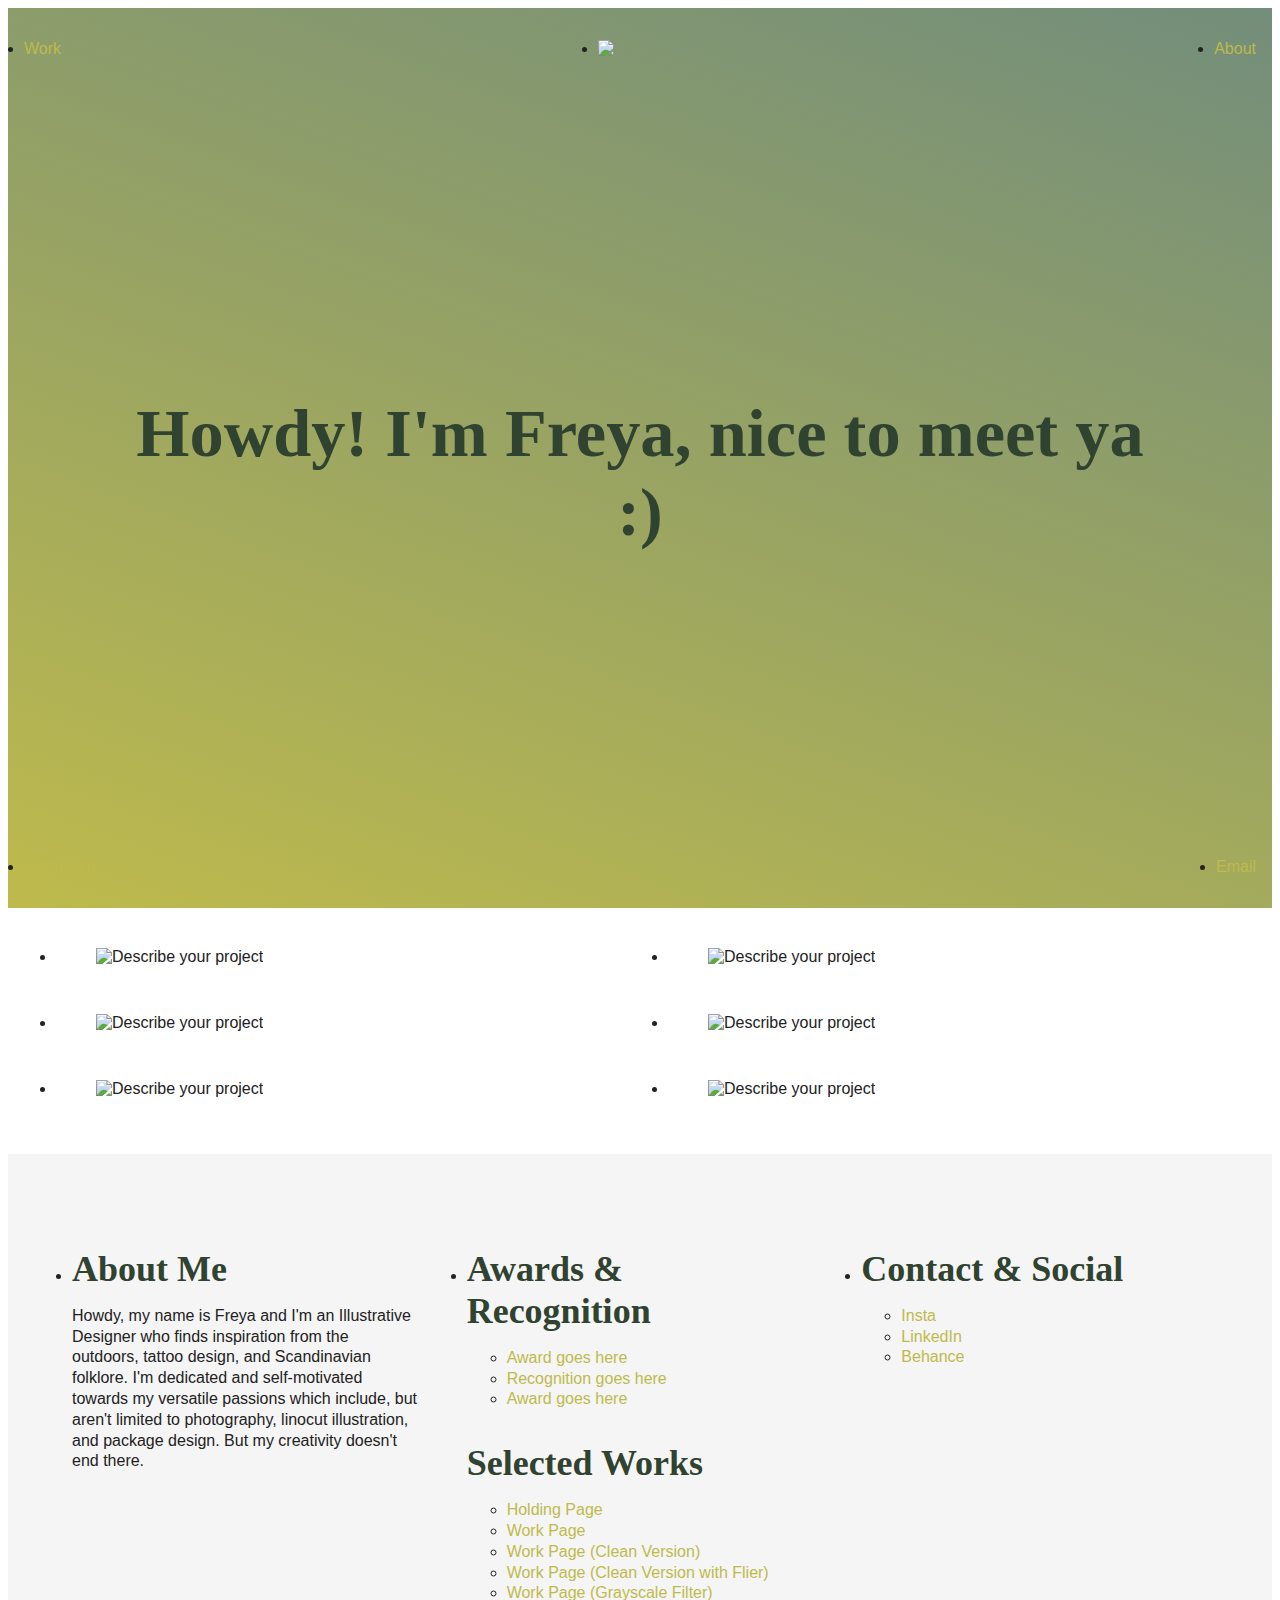
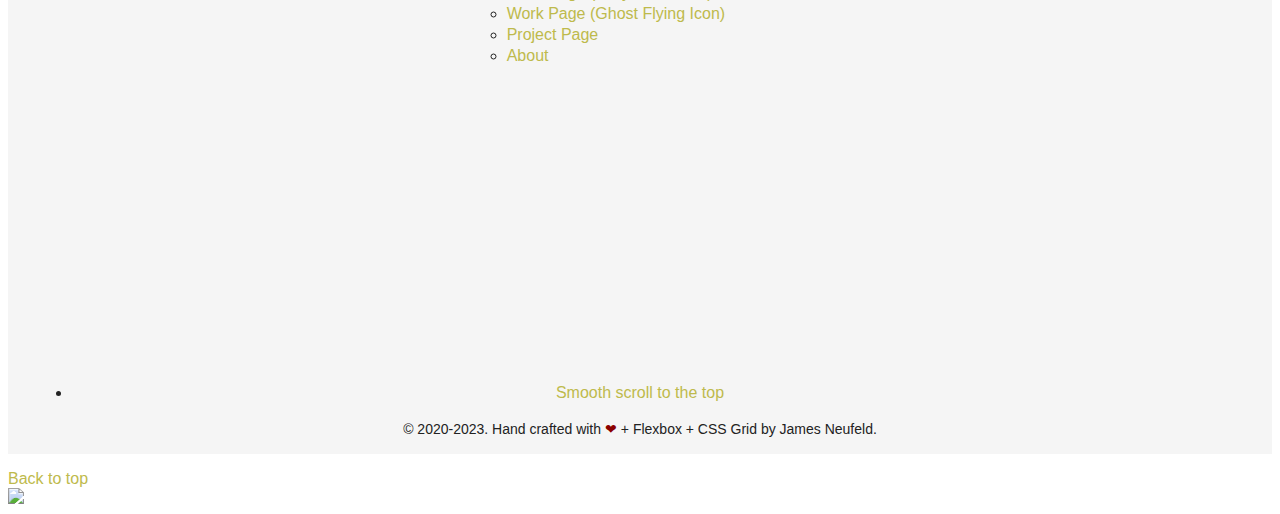
==== work.html @ 6f98d1fe "Change Colour and type" ====
<!DOCTYPE html>
<html lang="en">

<head>
  <title>Free Creative Portfolio Template: May 2023 Version | Work Page</title>
  <meta name="description"
    content="When writing a meta description, keep it between 140 and 160 characters so Google can display your entire message. Don’t forget to include your keyword!">
  <meta charset="utf-8">
  <meta name="viewport" content="width=device-width, initial-scale=1.0">
  <meta property="og:image" content="screenshot.jpg">
  <link rel="stylesheet" href="https://cdnjs.cloudflare.com/ajax/libs/meyer-reset/2.0/reset.min.css">
  <script src="https://kit.fontawesome.com/d300c2ea15.js" crossorigin="anonymous"></script>
  <link rel="stylesheet" href="./styles/style.css">
</head>

<body class="work-page">

  <section class="hero gradient-animation">
    <header class="hero-header">
      <ul class="branding-navigation">
        <li><a href="work.html" class="custom-navigation">Work</a></li>
        <li class="logo"><a href="index.html"><img src="assets/branding-images/logo.svg" /></a></li>
        <li><a href="about.html" class="custom-navigation">About</a></li>
      </ul>
    </header>
    <div class="hero-headline-wrapper">
      <h1 class="stroke-shadow">Howdy! I'm Freya, nice to meet ya :)
      </h1>
    </div>
    <footer class="hero-footer">
      <ul class="hero-footer-navigation">
        <li><a href="#" class="custom-navigation">Instagram</a></li>
        <li><a href="mailto:james@magnetude.com" class="custom-navigation">Email</a></li>
      </ul>
    </footer>
  </section>

  <main class="work-wrapper">
    <section class="portfolio">
      <ul class="grid">

        <li class="work-page-grid-item">
          <figure>
            <img src="assets/temp/first-name-last-name--project-title--category-3.jpg"
              alt="Describe your project">
          </figure>
          <a href="project-1.html">
            <div class="overlay">
              <h1 class="overlay-title">Text Overlay</h1>
              <h4 class="overlay-description">Branding &amp Illustration</h4>
            </div>
          </a>
        </li>
        <li class="work-page-grid-item">
          <figure>
            <img src="assets/temp/first-name-last-name--project-title--category-1.jpg" alt="Describe your project">
          </figure>
          <a href="project-2.html">
            <div class="overlay">
              <h1 class="overlay-title">Text Overlay</h1>
              <h4 class="overlay-description">Interactive</h4>
            </div>
          </a>
        </li>
        <li class="work-page-grid-item">
          <figure>
            <img src="assets/temp/first-name-last-name--project-title--category-2.jpg" alt="Describe your project">
          </figure>
          <a href="project-1.html">
            <div class="overlay">
              <h1 class="overlay-title">Text Overlay</h1>
              <h4 class="overlay-description">Packaging</h4>
            </div>
          </a>
        </li>
        <li class="work-page-grid-item">
          <figure>
            <img src="https://s3-us-west-2.amazonaws.com/s.cdpn.io/316293/phone.jpg" alt="Describe your project">
          </figure>
          <a href="project-1.html">
            <div class="overlay">
              <h1 class="overlay-title">Text Overlay</h1>
              <h4 class="overlay-description">Fine Art</h4>
            </div>
          </a>
        </li>
        <li class="work-page-grid-item">
          <figure>
            <img src="https://s3-us-west-2.amazonaws.com/s.cdpn.io/316293/pawel-czerwinski.jpg"
              alt="Describe your project">
          </figure>
          <a href="project-1.html">
            <div class="overlay">
              <h1 class="overlay-title">Text Overlay</h1>
              <h4 class="overlay-description">Illustration</h4>
            </div>
          </a>
        </li>
        <li class="work-page-grid-item">
          <figure>
            <img src="https://s3-us-west-2.amazonaws.com/s.cdpn.io/316293/phone.jpg" alt="Describe your project">
          </figure>
          <a href="project-1.html">
            <div class="overlay">
              <h1 class="overlay-title">Text Overlay</h1>
              <h4 class="overlay-description">Add Your Category</h4>
            </div>
          </a>
        </li>
      </ul>
    </section>
  </main>

  <ul class="global-footer">
    <li class="footer-item-1">
      <h2>About Me</h2>
      <p>Howdy, my name is Freya and I'm an Illustrative Designer who finds inspiration from the outdoors, tattoo design, and Scandinavian folklore. I'm dedicated and self-motivated towards my versatile passions which include, but aren't limited to photography, linocut illustration, and package design. But my creativity doesn't end there.</p>
    </li>
    <li class="footer-item-2">
      <h2>Awards &amp; Recognition</h2>
      <ul class="awards-list">
        <li class="award-item"><a href="#">Award goes here</a></li>
        <li class="award-item"><a href="#">Recognition goes here</a></li>
        <li class="award-item"><a href="#">Award goes here</a></li>
      </ul>
      <h2>Selected Works</h2>
      <ul class="footer-nav-list">
        <li class="footer-nav-item"><a href="index.html">Holding Page</a></li>
        <li class="footer-nav-item"><a href="work.html">Work Page</a></li>
        <li class="footer-nav-item"><a href="work-clean.html">Work Page (Clean Version)</a></li>
        <li class="footer-nav-item"><a href="work-clean-flier.html">Work Page (Clean Version with Flier)</a></li>
        <li class="footer-nav-item"><a href="work-grayscale.html">Work Page (Grayscale Filter)</a></li>
        <li class="footer-nav-item"><a href="work-ghost.html">Work Page (Ghost Flying Icon)</a></li>
        <li class="footer-nav-item"><a href="project-1.html">Project Page</a></li>
        <li class="footer-nav-item"><a href="about.html">About</a></li>
      </ul>
    </li>
    <li class="footer-item-3">
      <h2>Contact &amp; Social</h2>
      <ul class="socials-list">
        <li class="social-item"><a href="#">Insta</a></li>
        <li class="social-item"><a href="#">LinkedIn</a></li>
        <li class="social-item"><a href="#">Behance</a></li>
      </ul>
    </li>
    <li class="footer-item-4">
      <p><a href="#top">Smooth scroll to the top</a></p>
      <p class="fineprint">&copy; 2020-2023. Hand crafted with <span class="heart">❤</span> + Flexbox + CSS Grid by
        James Neufeld.</p>
    </li>
  </ul>

  <div id="myID" class="bottomMenu hide"><a href="#">Back to top</a></div>

  <div class="flier"><img src="assets/branding-images/smiley-face.svg"></div>

  <script type="text/javascript">
    myID = document.getElementById("myID");

    var myScrollFunc = function () {
      var y = window.scrollY;
      if (y >= 800) {
        myID.className = "bottomMenu show"
      } else {
        myID.className = "bottomMenu hide"
      }
    };

    window.addEventListener("scroll", myScrollFunc);
  </script>
</body>

</html>
---- styles/style.css ----
/* 

Add the Google Fonts you want, remove the ones you don't. 

███████  ██████  ███    ██ ████████ ███████ 
██      ██    ██ ████   ██    ██    ██      
█████   ██    ██ ██ ██  ██    ██    ███████ 
██      ██    ██ ██  ██ ██    ██         ██ 
██       ██████  ██   ████    ██    ███████ 

*/

@import url('https://fonts.googleapis.com/css2?family=Averia+Libre:wght@300;700&display=swap')
@import url('https://fonts.googleapis.com/css2?family=Karla&display=swap');

/*

Imported stylesheets. Remove the ones you do not want to use.

██ ███    ███ ██████   ██████  ██████  ████████      ██████ ███████ ███████ 
██ ████  ████ ██   ██ ██    ██ ██   ██    ██        ██      ██      ██      
██ ██ ████ ██ ██████  ██    ██ ██████     ██        ██      ███████ ███████ 
██ ██  ██  ██ ██      ██    ██ ██   ██    ██        ██           ██      ██ 
██ ██      ██ ██       ██████  ██   ██    ██         ██████ ███████ ███████ 

*/

@import url('make-something-fly.css');
@import url('animated-gradient.css');
@import url('text-stroke.css');
@import url('stroke-shadow.css');
@import url('scroll-to-top.css');
/*

X-Small devices (portrait phones, less than 576px) 
No media query for `xs` since this is the default in Bootstrap 

███    ███  ██████  ██████  ██ ██      ███████     ███████ ██ ██████  ███████ ████████ 
████  ████ ██    ██ ██   ██ ██ ██      ██          ██      ██ ██   ██ ██         ██    
██ ████ ██ ██    ██ ██████  ██ ██      █████       █████   ██ ██████  ███████    ██    
██  ██  ██ ██    ██ ██   ██ ██ ██      ██          ██      ██ ██   ██      ██    ██    
██      ██  ██████  ██████  ██ ███████ ███████     ██      ██ ██   ██ ███████    ██    
                                                                                       
*/

/* Add Border Box and Smooth Scroll */

html {
  box-sizing: border-box;
  scroll-behavior: smooth;
  cursor: url("../assets/temp/up-cursor.png"), auto !important;
}

*,
*:before,
*:after {
  box-sizing: inherit;
}

/* Use variable for to easily change your theme's colour scheme and typography.

██    ██  █████  ██████  ██  █████  ██████  ██      ███████ ███████ 
██    ██ ██   ██ ██   ██ ██ ██   ██ ██   ██ ██      ██      ██      
██    ██ ███████ ██████  ██ ███████ ██████  ██      █████   ███████ 
 ██  ██  ██   ██ ██   ██ ██ ██   ██ ██   ██ ██      ██           ██ 
  ████   ██   ██ ██   ██ ██ ██   ██ ██████  ███████ ███████ ███████ 
                                                                    
*/

/* Design variables refer to CSS variables that store specific design elements, such as colors and typography, which can be utilized throughout a website. Instead of individually modifying each CSS element, designers can quickly make changes by using design variables. Adjust the variables below, create new variables as desired, and delete the variables that you do not want to use. */

:root {
  --body-typeface: 'Karla', sans-serif;
  --heading-typeface: 'Averia Libre', cursive;
  --project-title-typeface: ''Averia Libre', cursive;
  --background-color: #fdfdfd;
  --background-color-about: #f5f5f5;
  --background-color-footer: #f5f5f5;    
  --alt-background-color: #000000;
  --background-color-holding-page: rgba(82, 0, 255,0.6);
  --h1-color: #304230;
  --h2-color: #304230;
  --h3-color: #304230;
  --h4-color: #304230;
  --h5-color: #304230;
  --h6-color: #304230;
  --primary-text-color: #222;
  --holding-page-title-color: #beba4c;
  --accent-color: #304230;
  --overlay-color: #beba4c;
  --overlay-title-color: #beba4c;
  --overlay-description-color: #ffffff;
  --hyperlink-color: #beba4c;
  --hyperlink-alternate-color: orangered;
  --hover-color: #111;
  --visited-color: #beba4c;
  --project-title-color: #beba4c;
  --project-sidebar-background-color: orangered;
  --project-sidebar-text-color: white;
  --heart-color: darkred;
  --holding-page-footer-color: #beba4c;
  --text-selection-background-color: #5200ff;
  --linear-gradient-color-1: #ff057c;
  --linear-gradient-color-2: #8d0b93;
  --linear-gradient-color-3: #321575;
  --stroke-shadow-color: rgba(0, 0, 0, 0.4);
}


body {
  font-family: var(--body-typeface);
  color: var(--primary-text-color);
  background: var(--background-color);
  display: flex;
  flex-direction: column;
  min-height: 100vh;
}

/* The ::selection CSS pseudo-element applies styles to the part of a document that has been highlighted by the user (such as clicking and dragging the mouse across text). */

::selection {
  background: var(--accent-color);
}

/* Make all images responsive */
img,
svg {
  max-width: 100%;
  height: auto;
  vertical-align: top;
  /* Removes the gap/space in inline elements for text descenders. */
  object-fit: contain;
  /* This is optional. Also try cover or leave out entirely. */
}



/* Global & Mobile Typography 

████████ ██    ██ ██████   ██████   ██████  ██████   █████  ██████  ██   ██ ██    ██ 
   ██     ██  ██  ██   ██ ██    ██ ██       ██   ██ ██   ██ ██   ██ ██   ██  ██  ██  
   ██      ████   ██████  ██    ██ ██   ███ ██████  ███████ ██████  ███████   ████   
   ██       ██    ██      ██    ██ ██    ██ ██   ██ ██   ██ ██      ██   ██    ██    
   ██       ██    ██       ██████   ██████  ██   ██ ██   ██ ██      ██   ██    ██    
                                                                                     
*/

h1 {
  font-size: 2rem;
  font-family: var(--heading-typeface);
  margin-bottom: 1rem;
  color: var(--h1-color);
}

h2 {
  font-size: 2.25rem;
  font-family: var(--heading-typeface);
  margin-bottom: 1rem;
  color: var(--h2-color);
}

h3 {
  font-size: 1.325rem;
  margin-bottom: 1rem;
  line-height: 1.3;
  color: var(--h3-color);
}

h4 {
  font-size: 1.2rem;
  margin-bottom: 1rem;
  color: var(--h4-color);
}

h5 {
  font-size: 1.1rem;
  margin-bottom: 1rem;
  color: var(--h5-color);
}

h6 {
  font-size: 1rem;
  margin-bottom: 1rem;
  color: var(--h6-color);
}

p {
  font-size: 1rem;
  line-height: 1.3;
  margin-bottom: 1rem;
}

em {
  font-style: italic;
}

.fineprint {
  font-size: .875rem;
}

.hero-headline {
  color: var(--overlay-color);
}

.project-title {
  font-size: 3.725rem;
  font-family: var(--project-title-typeface);
  color: var(--project-title-color);
  margin-bottom: 1rem;
}

.overlay-title {
  font-size: 2.875rem;
  color: var(--overlay-title-color);
}

.overlay-description {
  color: var(--overlay-description-color);
}


/* Hyperlink Styles */

a:link {
  color: var(--hyperlink-color);
  text-decoration: none;
}

a:visited {
  color: var(--visited-color);
}

a:hover {
  color: var(--hover-color);
}

a:focus {
  outline: 1px solid var(--accent-color);
}

a:active {
  color: var(--hover-color);
  /* Tap on mobile */
}

.navigation-arrow {
  color: var(--alt-background-color);
}

.navigation-arrow:link {
  -webkit-text-stroke-width: 2px;
  -webkit-text-stroke-color: var(--accent-color);
  color: transparent;
}

.navigation-arrow:active,
.navigation-arrow:hover {
  color: var(--accent-color);
  -webkit-text-stroke-width: 2px;
  -webkit-text-stroke-color: var(--accent-color);
}

.colored-link {
  color: var(--hyperlink-alternate-color);
}

.custom-navigation:hover {
  background: url(assets/temp/heading-background.svg);
  background-size: 15%;
  background-repeat: no-repeat;
  background-position: center center;
}



.heart {
  color: var(--heart-color);
}

.footer-nav-item {
  line-height: 1.3;
}

.award-item {
  line-height: 1.3;
}

.social-item {
  line-height: 1.3;
}

.list-item {
  line-height: 1.3;
  list-style-type: disc;
  margin-left: 1.2rem;
}

.project-description {
  font-size: 1.225rem;
  line-height: 1.2;
  margin-bottom: 1rem;
}



/* Hero 

██   ██ ███████ ██████   ██████  
██   ██ ██      ██   ██ ██    ██ 
███████ █████   ██████  ██    ██ 
██   ██ ██      ██   ██ ██    ██ 
██   ██ ███████ ██   ██  ██████  
                                 
*/

.hero {
  min-height: 80vh;
  display: flex;
  flex-direction: column;
}

.branding-navigation {
  display: flex;
  flex-direction: row;
  justify-content: space-between;
  padding: 1rem;
  align-items: flex-start;
}

.logo {
  width: 3rem;
}

.hero-headline-wrapper {
  display: flex;
  flex-direction: column;
  flex: 1;
  align-items: center;
  justify-content: center;
  padding: 2rem 4rem;
  text-align: center;
}

.hero-icon {
  font-size: 4rem;
}

.hero-footer {
  display: flex;
  justify-content: center;
  flex-direction: column;
  text-align: center;
}

.hero-footer-navigation {
  display: flex;
  flex-direction: row;
  justify-content: space-between;
  padding: 1rem;
}




/* Work Page Layout

██     ██  ██████  ██████  ██   ██     ██████   █████   ██████  ███████ 
██     ██ ██    ██ ██   ██ ██  ██      ██   ██ ██   ██ ██       ██      
██  █  ██ ██    ██ ██████  █████       ██████  ███████ ██   ███ █████   
██ ███ ██ ██    ██ ██   ██ ██  ██      ██      ██   ██ ██    ██ ██      
 ███ ███   ██████  ██   ██ ██   ██     ██      ██   ██  ██████  ███████ 

*/

.work-wrapper {
  flex: 1;
}

/* Padding around work grid and project page */
.portfolio,
.project-wrapper {
  padding: .25rem;
}

/* Defining the work page grid */
.grid {
  display: grid;
  grid-template-columns: repeat(auto-fit, minmax(300px, 1fr));
  grid-gap: 1rem;
  /* Magical, media-query-less responsiveness is achieved using the repeat() function and the auto placement keywords. To achieve wrapping, we can use the auto-fit. If you're using auto-fit, the content will stretch to fill the entire row width.  Specify a minimum width for the columns, using the minmax() function. The 1fr is what tells the browser to distribute the space between the columns so that each column equally gets one fraction of that space.  */
}

.work-page-grid-item {
  width: 100%;
  height: auto;
  position: relative;
  /* Required to contain overlay size */
}

/* Overlay */
.overlay {
  position: absolute;
  top: 0;
  right: 0;
  bottom: 0;
  left: 0;
  width: 100%;
  height: 100%;
  opacity: 0;
  transition: 0.75s ease;
  display: flex;
  justify-content: center;
  align-items: center;
  flex-direction: column;
  padding: 1em;
  background-color: var(--overlay-color);
  transition: opacity .3s, visibility .3s;
}

.work-page-grid-item:hover .overlay {
  visibility: visible;
  opacity: .8;
}




/* 

 █████  ██████   ██████  ██    ██ ████████ 
██   ██ ██   ██ ██    ██ ██    ██    ██    
███████ ██████  ██    ██ ██    ██    ██    
██   ██ ██   ██ ██    ██ ██    ██    ██    
██   ██ ██████   ██████   ██████     ██    
                                           
*/

.about {
  display: grid;
  grid-template-columns: 1fr;
  grid-gap: 3rem;
  background: var(--background-color-about);
  padding: 1rem;
  flex: 1;
}

.about-item-1 {
  grid-column: 1 / 2;
  grid-row: 1 / 2;
}

.about-item-2 {
  grid-column: 1 / 2;
  grid-row: 2 / 3;
}

.about-item-3 {
  grid-column: 1 / 2;
  grid-row: 3 / 4;
}

.about-item-4 {
  grid-column: 1 / 2;
  grid-row: 4 / 5;
}

/* Global Footer

███████  ██████   ██████  ████████ ███████ ██████  
██      ██    ██ ██    ██    ██    ██      ██   ██ 
█████   ██    ██ ██    ██    ██    █████   ██████  
██      ██    ██ ██    ██    ██    ██      ██   ██ 
██       ██████   ██████     ██    ███████ ██   ██ 
                                                   
*/


.global-footer {
  display: grid;
  grid-template-columns: 1fr;
  grid-gap: 3rem;
  min-height: 100vh;
  background: var(--background-color-footer);
  padding: 1rem;
}

.footer-item-1 {
  grid-column: 1 / 2;
  grid-row: 1 / 2;
}

.footer-item-2 {
  grid-column: 1 / 2;
  grid-row: 2 / 3;
}

.footer-item-3 {
  grid-column: 1 / 2;
  grid-row: 3 / 4;
}

.footer-item-4 {
  grid-column: 1 / 2;
  grid-row: 4 / 5;
}

.awards-list {
  margin-bottom: 2rem;
}


/* Project Page 

██████  ██████   ██████       ██ ███████  ██████ ████████     ██████   █████   ██████  ███████ 
██   ██ ██   ██ ██    ██      ██ ██      ██         ██        ██   ██ ██   ██ ██       ██      
██████  ██████  ██    ██      ██ █████   ██         ██        ██████  ███████ ██   ███ █████   
██      ██   ██ ██    ██ ██   ██ ██      ██         ██        ██      ██   ██ ██    ██ ██      
██      ██   ██  ██████   █████  ███████  ██████    ██        ██      ██   ██  ██████  ███████ 
                                                                                               
*/

.project-wrapper {
  display: flex;
  flex-direction: column;
  justify-content: space-between;
}

/* Sidebar */
.project-aside {
  width: 100%;
  padding: 1rem;
  display: flex;
  flex-direction: column;
  color: var(--project-sidebar-text-color);
  background: var(--project-sidebar-background-color);
}

.project-navigation {
  display: flex;
  flex-direction: row;
  flex: 1;
  align-items: flex-end;
  justify-content: space-between;
}

.arrow {
  padding: 0;
}

.project-image-container {
  display: flex;
  align-items: center;
  justify-content: center;
  flex-direction: column;
}

.project-image {
  width: 100%;
  min-height: 50vh;
  /* min-height should be deleted if you want to remove space between project images on project pages */
  display: flex;
  align-items: center;
  justify-content: center;
}

.large-emoji-placeholder {
  font-size: 12rem; /* This is for making the placeholder emojis large and should be deleted */
}

.text-section {
  width: 100%;
}

.project-text {
  width: 100%;
  font-size: 3.25rem;
  padding: 3rem;
}

/* Main Project Image Area */

.project-details {
  width: 100%;
  padding: 1rem;
  /* Delete the following if you do not want a gradient background on the project page */
  background-image: linear-gradient(-225deg,
      var(--linear-gradient-color-1) 0%,
      var(--linear-gradient-color-2) 50%,
      var(--linear-gradient-color-3) 100%);
}





/* 

██   ██  ██████  ██      ██████  ██ ███    ██  ██████  
██   ██ ██    ██ ██      ██   ██ ██ ████   ██ ██       
███████ ██    ██ ██      ██   ██ ██ ██ ██  ██ ██   ███ 
██   ██ ██    ██ ██      ██   ██ ██ ██  ██ ██ ██    ██ 
██   ██  ██████  ███████ ██████  ██ ██   ████  ██████  
                                                       
*/

.holding-page-wrapper {
  display: grid;
  grid-template-columns: 1fr;
  grid-template-rows: 1fr auto;
  place-items: center;
  text-align: center;
  width: 100%;
  min-height: 100vh;
  /* Delete the following if you do not want a grainy gradient background on the holding page */
  background:
    linear-gradient(0deg, rgba(0, 0, 0, 1), var(--background-color-holding-page)),
    url(/assets/temp/noise.svg);
  /* For more on grainy gradients see https://grainy-gradients.vercel.app/ */
}

.holding-page-animation {
  margin-bottom: 1rem;
}

.holding-page-title {
  font-size: 1.5rem;
  color: var(--holding-page-title-color);
}

.holding-page-footer {
  display: grid;
  place-items: center;
  min-height: 10vh;
  width: 100%;
}

.holding-page-copyright {
  font-size: .8rem;
  color: var(--holding-page-footer-color);
  margin-bottom: 0;
}

/*
███████╗████████╗██╗   ██╗██╗     ███████╗     ██████╗ ██╗   ██╗██╗██████╗ ███████╗
██╔════╝╚══██╔══╝╚██╗ ██╔╝██║     ██╔════╝    ██╔════╝ ██║   ██║██║██╔══██╗██╔════╝
███████╗   ██║    ╚████╔╝ ██║     █████╗      ██║  ███╗██║   ██║██║██║  ██║█████╗  
╚════██║   ██║     ╚██╔╝  ██║     ██╔══╝      ██║   ██║██║   ██║██║██║  ██║██╔══╝  
███████║   ██║      ██║   ███████╗███████╗    ╚██████╔╝╚██████╔╝██║██████╔╝███████╗
╚══════╝   ╚═╝      ╚═╝   ╚══════╝╚══════╝     ╚═════╝  ╚═════╝ ╚═╝╚═════╝ ╚══════╝
 */

.style-guide-page-wrapper {
  padding: 3rem;
}


/*
███████ ██████  ██████   ██████  ██████  
██      ██   ██ ██   ██ ██    ██ ██   ██ 
█████   ██████  ██████  ██    ██ ██████  
██      ██   ██ ██   ██ ██    ██ ██   ██ 
███████ ██   ██ ██   ██  ██████  ██   ██ 
*/

.error-page {
  display: grid;
  place-items: center;
}

.error-page-wrapper {}

.error-page-inner-container {
  text-align: center;
}

.error-page-title {
  color: var(--accent-color);
}

/*

██████  ██       █████  ██    ██ 
██   ██ ██      ██   ██  ██  ██  
██████  ██      ███████   ████   
██      ██      ██   ██    ██    
██      ███████ ██   ██    ██    
*/

.play-page {
  display: grid;
  place-items: center;
}

.play-page-wrapper {}

.play-page-inner-container {
  text-align: center;
}

.play-page-title {
  color: var(--accent-color);
}


/*
███████ ██   ██ ██████  ███████ ██████  ██ ███    ███ ███████ ███    ██ ████████ ███████ 
██       ██ ██  ██   ██ ██      ██   ██ ██ ████  ████ ██      ████   ██    ██    ██      
█████     ███   ██████  █████   ██████  ██ ██ ████ ██ █████   ██ ██  ██    ██    ███████ 
██       ██ ██  ██      ██      ██   ██ ██ ██  ██  ██ ██      ██  ██ ██    ██         ██ 
███████ ██   ██ ██      ███████ ██   ██ ██ ██      ██ ███████ ██   ████    ██    ███████ 
*/


.experiments-page {
  display: grid;
  place-items: center;
}

.experiments-page-inner-container {
  text-align: center;
  min-height: 100vh;
  padding: 2rem;
  display: flex;
  flex-direction: column;
  width: 100%;
}

.experiments-page-title {
  color: var(--accent-color);
  font-size: 2rem;
}

.experiment-1-wrapper {
  display: flex;
  flex-direction: row;
  margin-bottom: 1rem;
  flex: 1;
}

.experiment-2-wrapper {
  display: flex;
  flex-direction: row;
  margin-bottom: 1rem;
  flex: 1;
  align-items: center;
  justify-content: center;
}

.sub-navigation {
  display: flex;
  flex-direction: row;
  justify-content: space-evenly;
  padding: 1rem;
  text-align: center;
}

.sub-navigation-item {}

a.sub-navigation-link {
  border: 1px solid var(--accent-color);
  color: var(--accent-color);
  padding: 1rem;
}

a.sub-navigation-link:hover {
  color: var(--accent-color);
  padding: 1rem;
}

/* Let's size the boxes */

.experiment-box {
  width: 50%;
  padding: 2rem;
  display: grid;
  place-items: center;
}

.image {
  width: 40%;
}

/* Let's hide box 2 */

.experiment-image-2 {
  display: none;
}

.experiment-image-single {
  width: 20rem;
  padding: 2rem;
  display: grid;
  place-items: center;
}

#heyday-logo-blue {
  animation: rotation 9s infinite linear;
}

@-webkit-keyframes rotation {
  from {
    transform: rotate(0deg);
  }

  to {
    transform: rotate(359deg);
  }
}


/*

███    ███ ███████ ██████  ██  █████       ██████  ██    ██ ███████ ██████  ██ ███████ ███████ 
████  ████ ██      ██   ██ ██ ██   ██     ██    ██ ██    ██ ██      ██   ██ ██ ██      ██      
██ ████ ██ █████   ██   ██ ██ ███████     ██    ██ ██    ██ █████   ██████  ██ █████   ███████ 
██  ██  ██ ██      ██   ██ ██ ██   ██     ██ ▄▄ ██ ██    ██ ██      ██   ██ ██ ██           ██ 
██      ██ ███████ ██████  ██ ██   ██      ██████   ██████  ███████ ██   ██ ██ ███████ ███████ 

*/


/* Medium devices (tablets, 768px and up) */

@media (min-width: 768px) {}

/* Large devices (desktops, 992px and up) */

@media (min-width: 992px) {

  .holding-page-title {
    font-size: 2rem;
  }

  h1 {
    font-size: 4.275rem;
  }

  h2 {
    font-size: 2.25rem;
  }

  h3 {
    font-size: 1.625rem;
  }

  .logo {
    width: 5rem;
  }

  .hero {
    min-height: 100vh;
  }

  .hero-headline-wrapper {
    padding: 4rem 8rem;
  }

  .grid {
    grid-template-columns: repeat(auto-fit, minmax(400px, 1fr));
    grid-gap: 1rem;
  }

  /* Grayscale filter with full-colour on hover and tap */
  .work-page-grid-item a.grayscale img {
    filter: grayscale(100);
  }

  .work-page-grid-item>a.grayscale:active img,
  .work-page-grid-item>a.grayscale:hover img {
    filter: grayscale(0);
  }

  .about {
    padding: 4rem;
    grid-template-columns: 1fr 1fr 1fr;
  }

  .global-footer {
    padding: 4rem 4rem 0 4rem;
    grid-template-columns: 1fr 1fr 1fr;
  }

  .about-item-1 {
    grid-column: 1 / 2;
    grid-row: 1 / 2;
  }

  .footer-item-1 {
    grid-column: 1 / 2;
    grid-row: 1 / 2;
  }

  .about-item-2 {
    grid-row: 1 / 2;
    grid-column: 2 / 3;
  }

  .footer-item-2 {
    grid-row: 1 / 2;
    grid-column: 2 / 3;
  }

  .about-item-3 {
    grid-row: 1 / 2;
    grid-column: 3 / 4;
  }

  .footer-item-3 {
    grid-row: 1 / 2;
    grid-column: 3 / 4;
  }

  .about-item-4 {
    grid-row: 2 / 3;
    grid-column: 1 / 4;
    text-align: center;
    align-self: end;
  }

  .footer-item-4 {
    grid-row: 2 / 3;
    grid-column: 1 / 4;
    text-align: center;
    align-self: end;
  }

  /* Padding around work grid and project page */
  .portfolio,
  .project-wrapper {
    padding: 0.5rem;
  }

  /* Project Page Flex Direction on Large Devices */
  .project-wrapper {
    flex-direction: row;

  }

  /* Sidebar on Large Devices */
  .project-aside {
    width: 35%;
    height: 65vh;
    position: -webkit-sticky;
    position: sticky;
    top: 5vh;
    padding-right: 2rem;
  }

  /* Main Project Image Area on Large Devices */
  .project-details {
    width: 65%;
  }

  .project-image {
    min-height: 70vh;
    /* This should be deleted if you want to remove space between project images on project pages */
  }

  .project-image-container {
    flex-direction: row;
  }

  .project-navigation {
    justify-content: flex-start;
  }

  .arrow {
    padding-right: 1rem;
  }


}


/* Only add styles below to make very minor adjustments for extra or extra-extra large devices */


/* X-Large devices (large desktops, 1200px and up)*/

@media (min-width: 1200px) {}

/* XX-Large devices (larger desktops, 1400px and up) */

@media (min-width: 1400px) {}
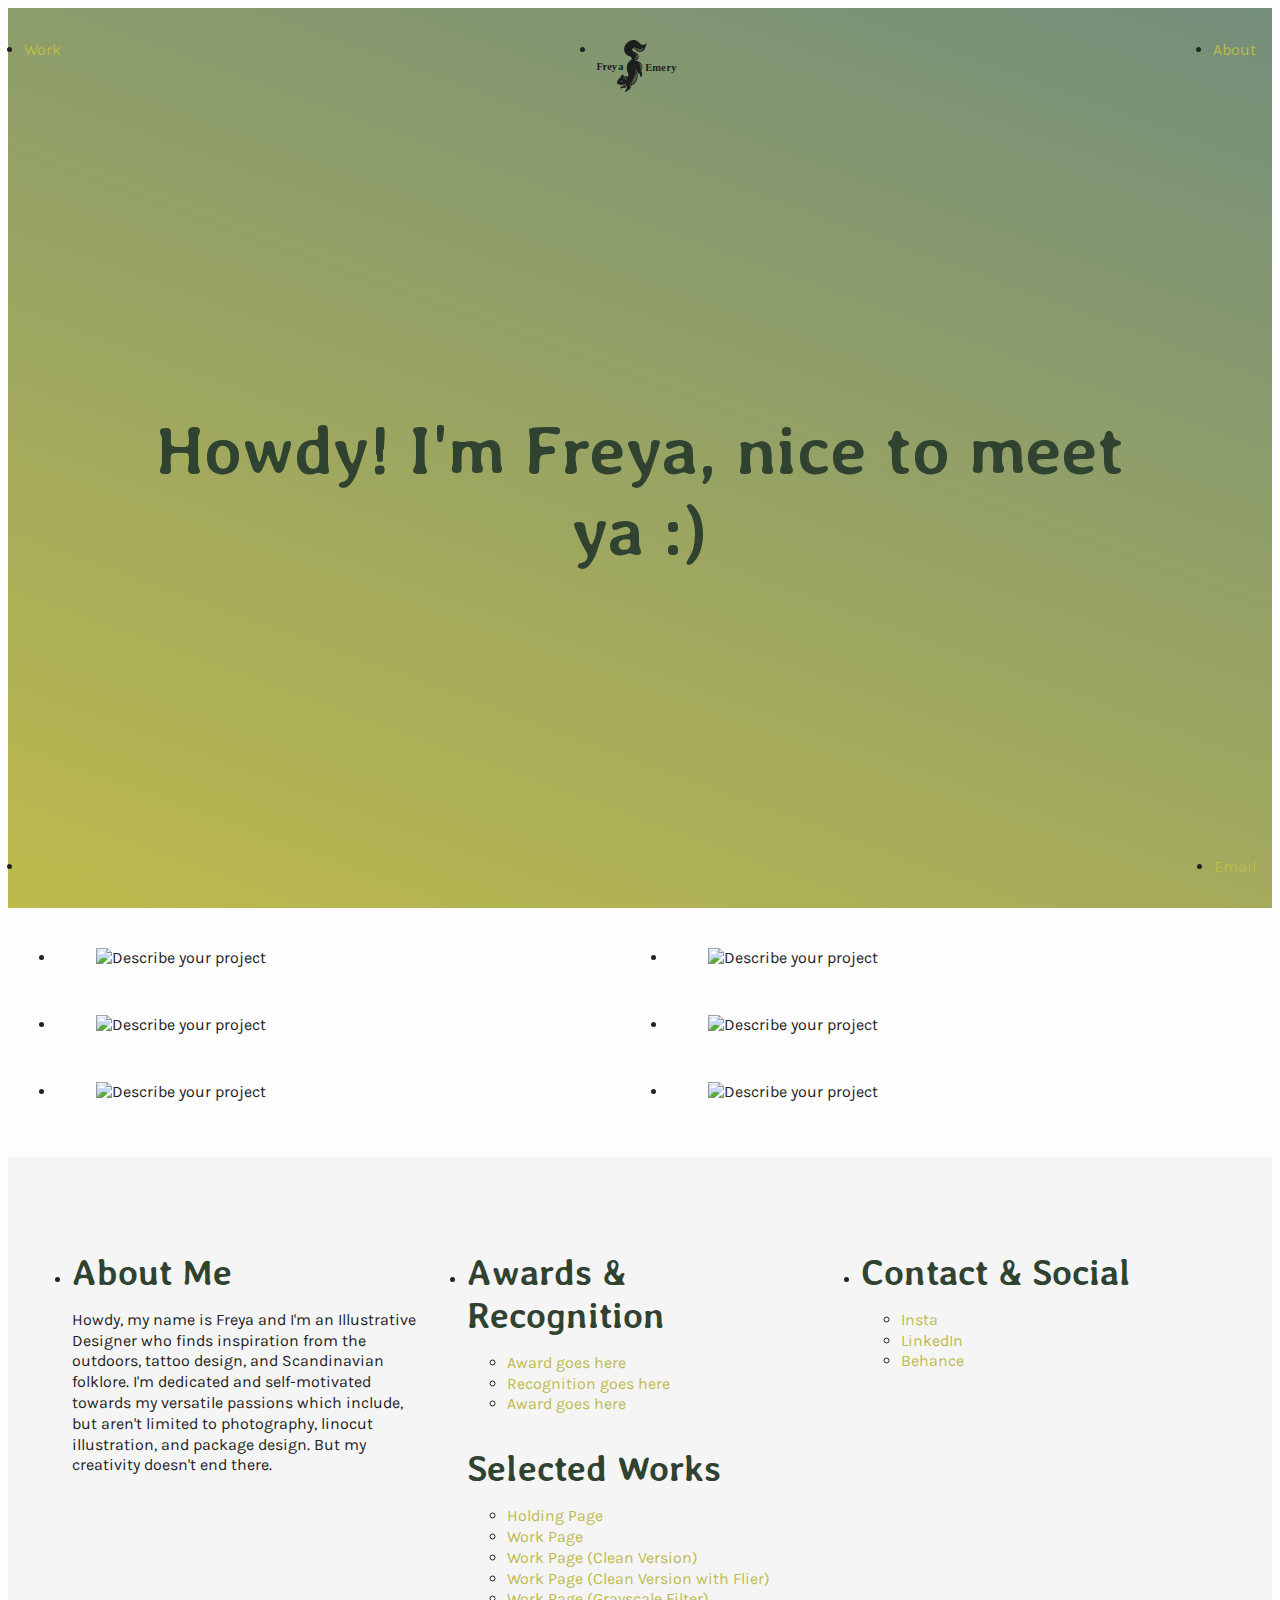
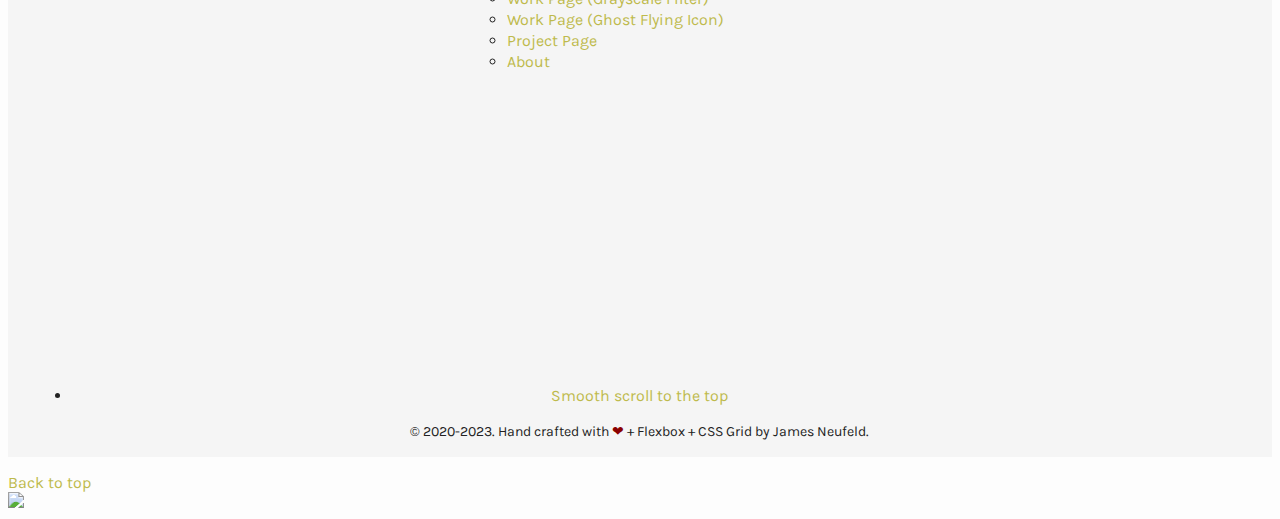
==== commit f930fe44: "logo update" ====
--- a/work.html
+++ b/work.html
@@ -19,7 +19,7 @@
     <header class="hero-header">
       <ul class="branding-navigation">
         <li><a href="work.html" class="custom-navigation">Work</a></li>
-        <li class="logo"><a href="index.html"><img src="assets/branding-images/logo.svg" /></a></li>
+        <li class="logo"><a href="index.html"><img src="assets/freya-emery-logo.svg" /></a></li>
         <li><a href="about.html" class="custom-navigation">About</a></li>
       </ul>
     </header>
--- a/styles/style.css
+++ b/styles/style.css
@@ -10,7 +10,7 @@
 
 */
 
-@import url('https://fonts.googleapis.com/css2?family=Averia+Libre:wght@300;700&display=swap')
+@import url('https://fonts.googleapis.com/css2?family=Averia+Libre:wght@300;700&display=swap');
 @import url('https://fonts.googleapis.com/css2?family=Karla&display=swap');
 
 /*
@@ -72,7 +72,7 @@
 :root {
   --body-typeface: 'Karla', sans-serif;
   --heading-typeface: 'Averia Libre', cursive;
-  --project-title-typeface: ''Averia Libre', cursive;
+  --project-title-typeface: 'Averia Libre', cursive;
   --background-color: #fdfdfd;
   --background-color-about: #f5f5f5;
   --background-color-footer: #f5f5f5;    
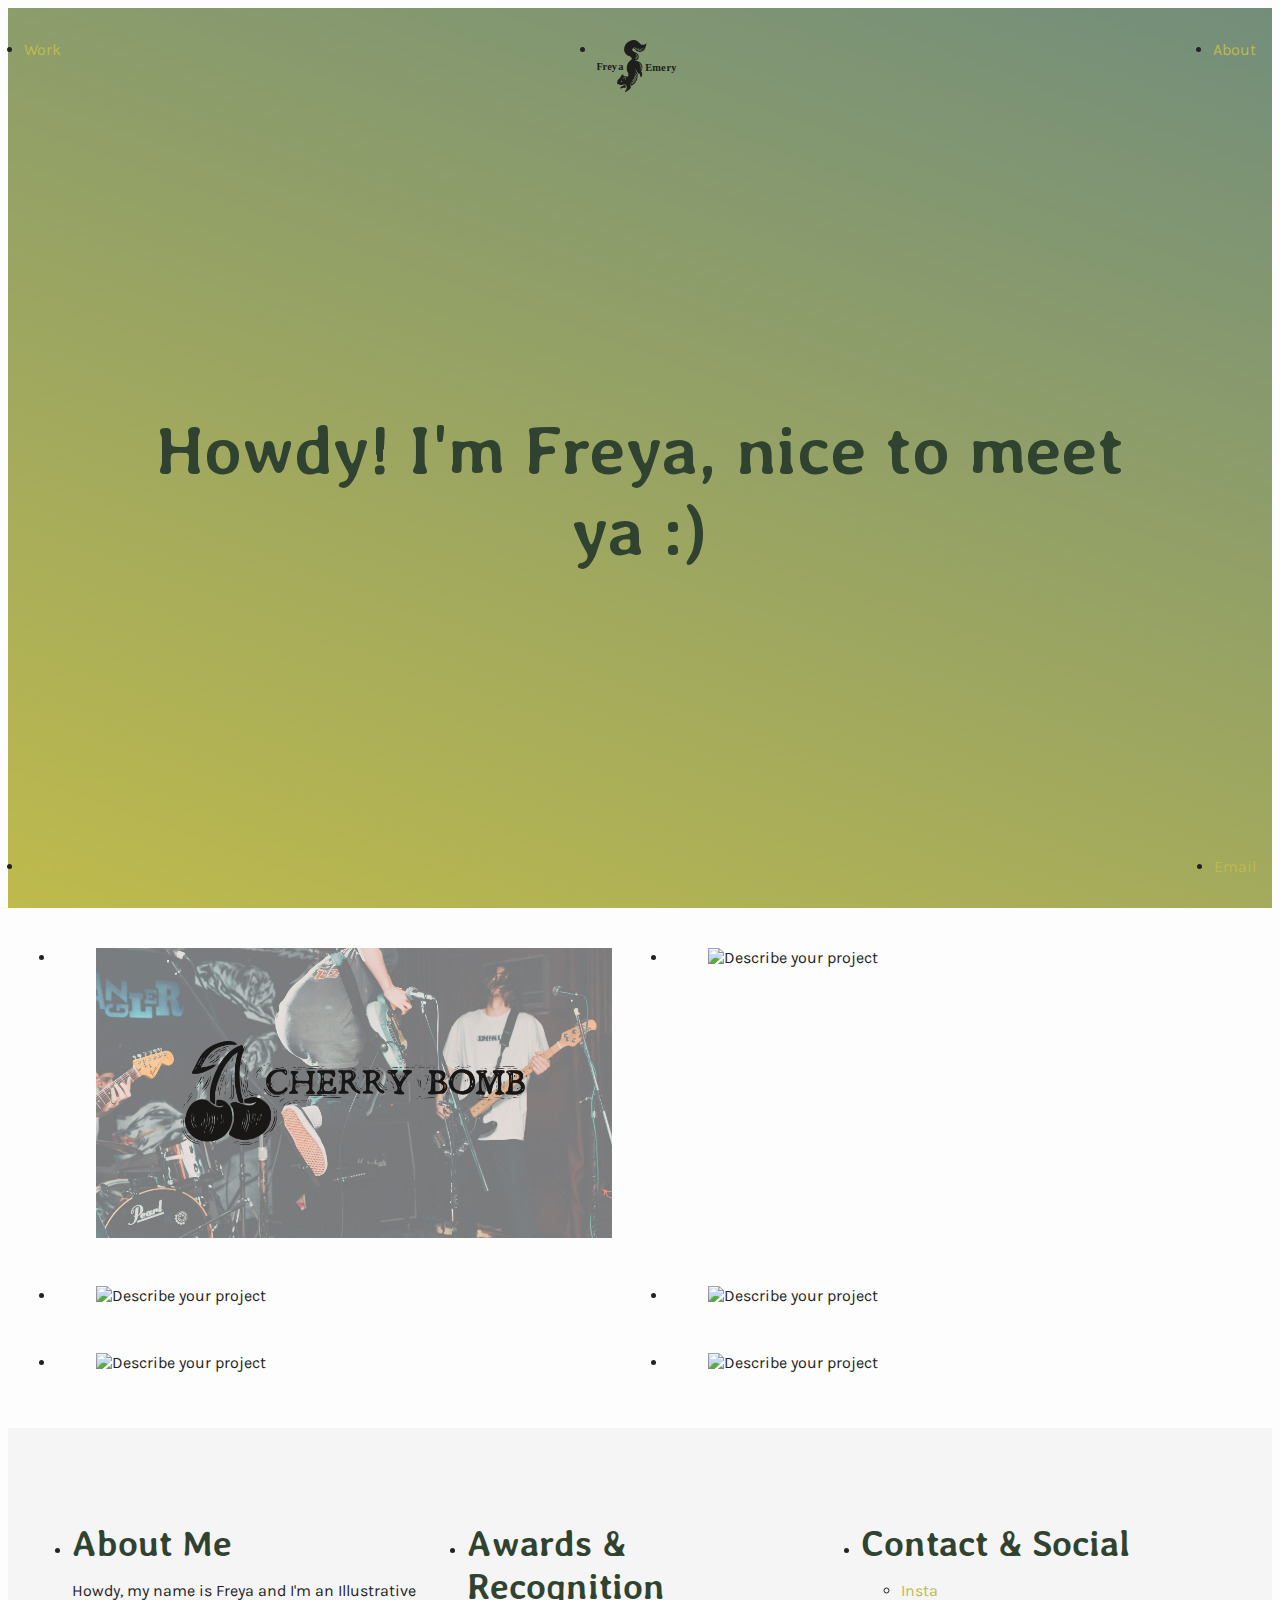
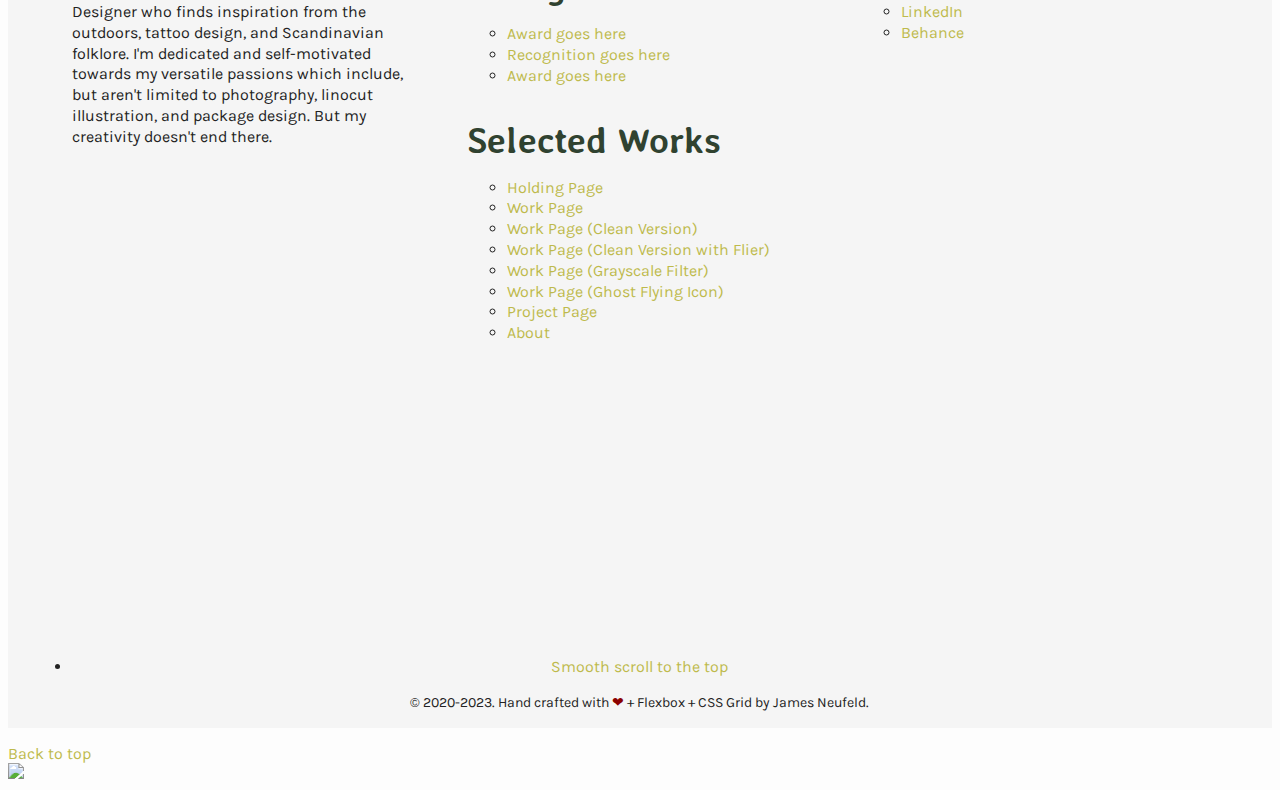
==== commit 8b286291: "Icon photo change" ====
--- a/work.html
+++ b/work.html
@@ -41,7 +41,7 @@
 
         <li class="work-page-grid-item">
           <figure>
-            <img src="assets/temp/first-name-last-name--project-title--category-3.jpg"
+            <img src="assets/temp/cherry-bomb-highlight.jpg"
               alt="Describe your project">
           </figure>
           <a href="project-1.html">
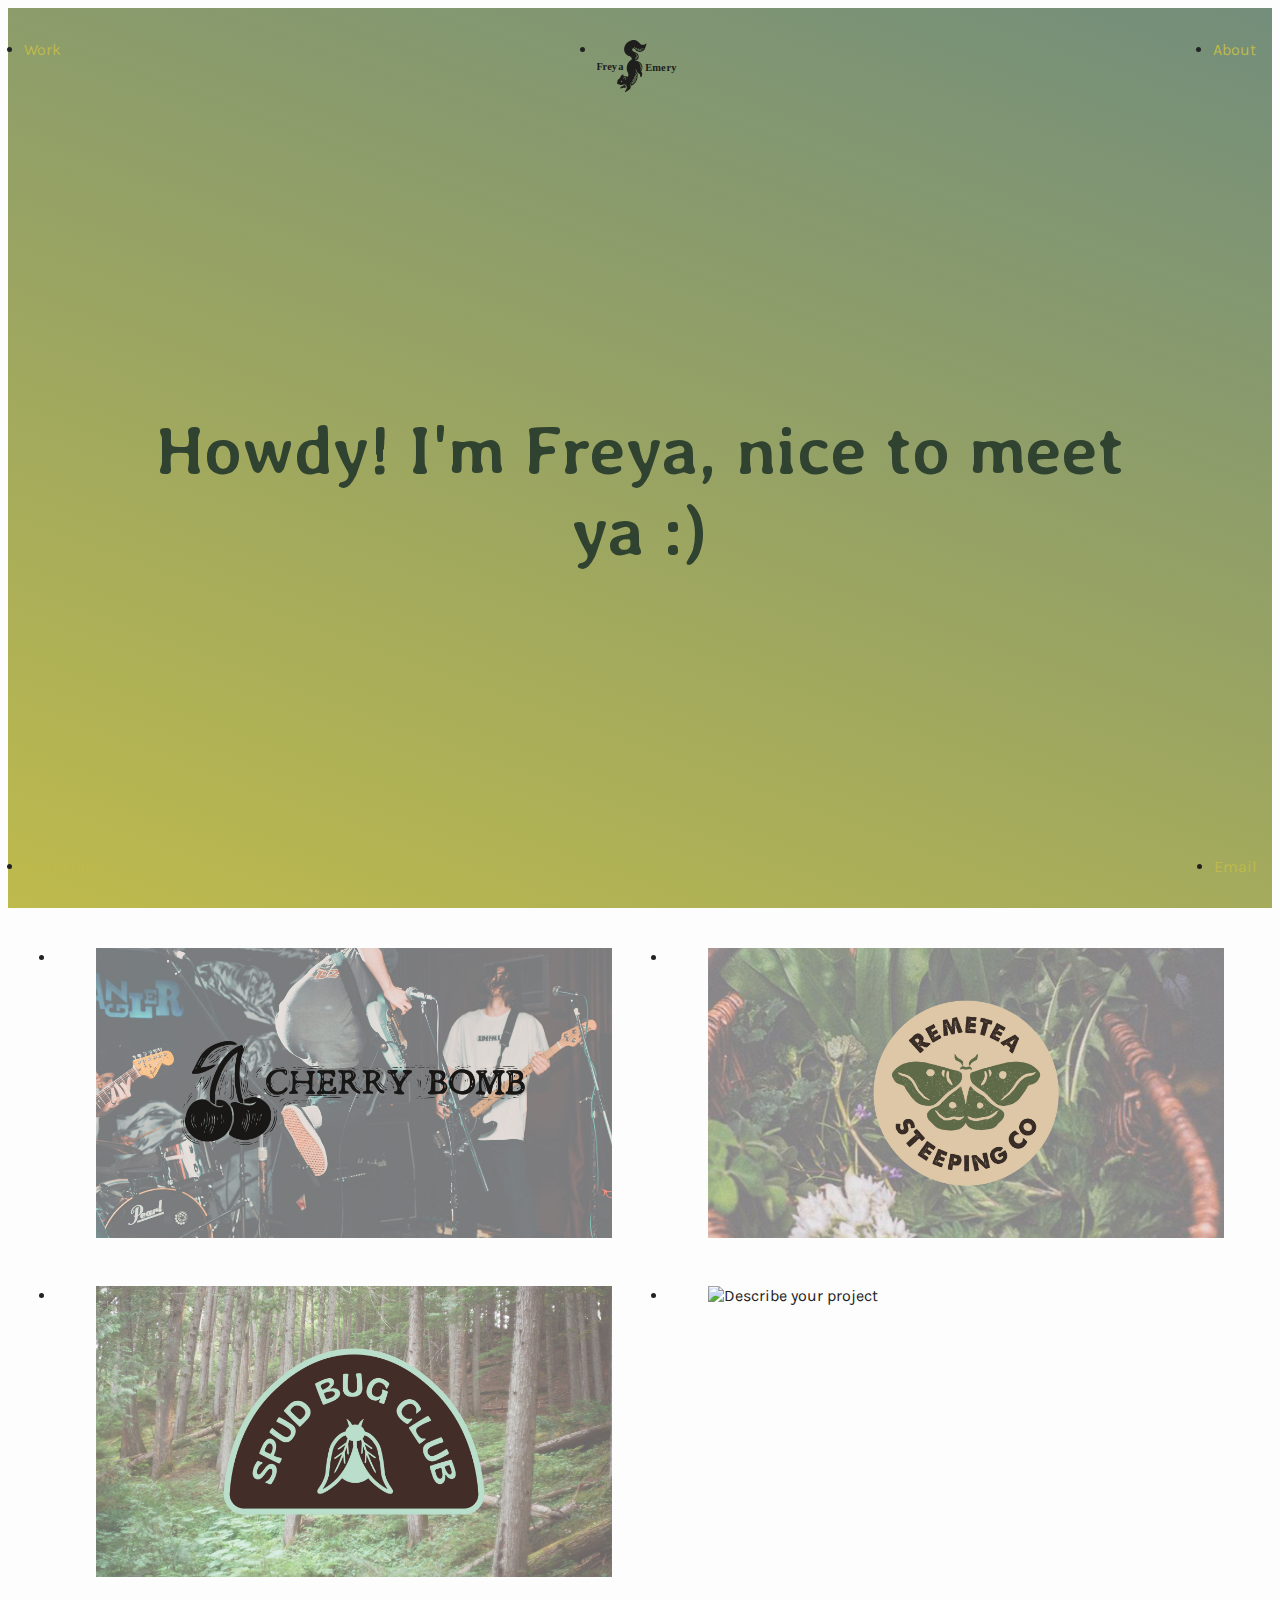
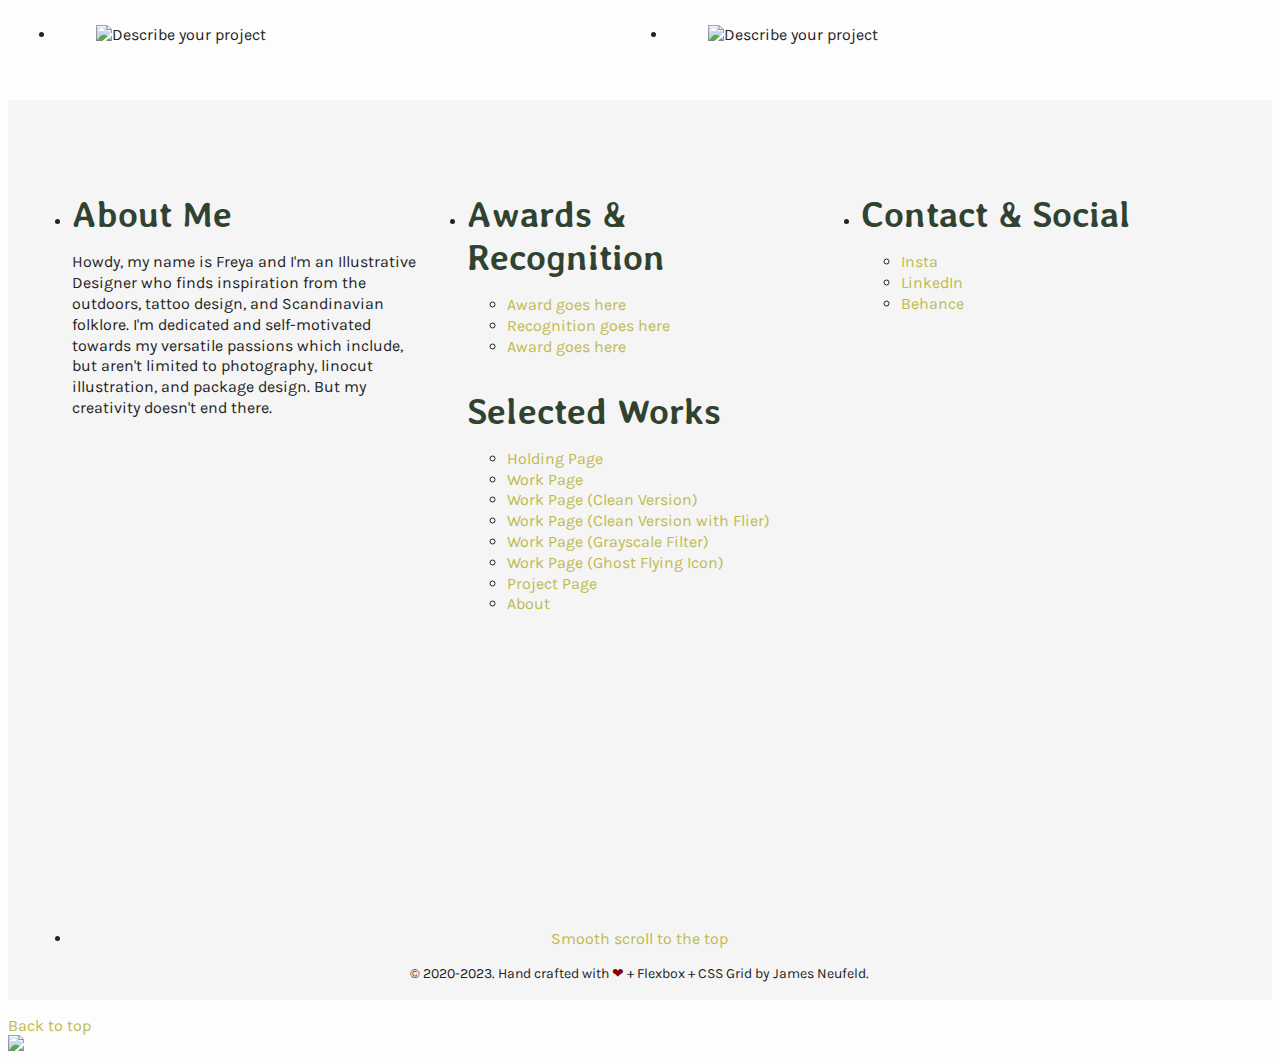
==== commit 5afceee7: "change of photos" ====
--- a/work.html
+++ b/work.html
@@ -53,7 +53,8 @@
         </li>
         <li class="work-page-grid-item">
           <figure>
-            <img src="assets/temp/first-name-last-name--project-title--category-1.jpg" alt="Describe your project">
+            <img src="assets/temp/remetea-highlight.jpg" 
+            alt="Describe your project">
           </figure>
           <a href="project-2.html">
             <div class="overlay">
@@ -64,7 +65,8 @@
         </li>
         <li class="work-page-grid-item">
           <figure>
-            <img src="assets/temp/first-name-last-name--project-title--category-2.jpg" alt="Describe your project">
+            <img src="assets/temp/spudbugclub-highlight.jpg" 
+            alt="Describe your project">
           </figure>
           <a href="project-1.html">
             <div class="overlay">
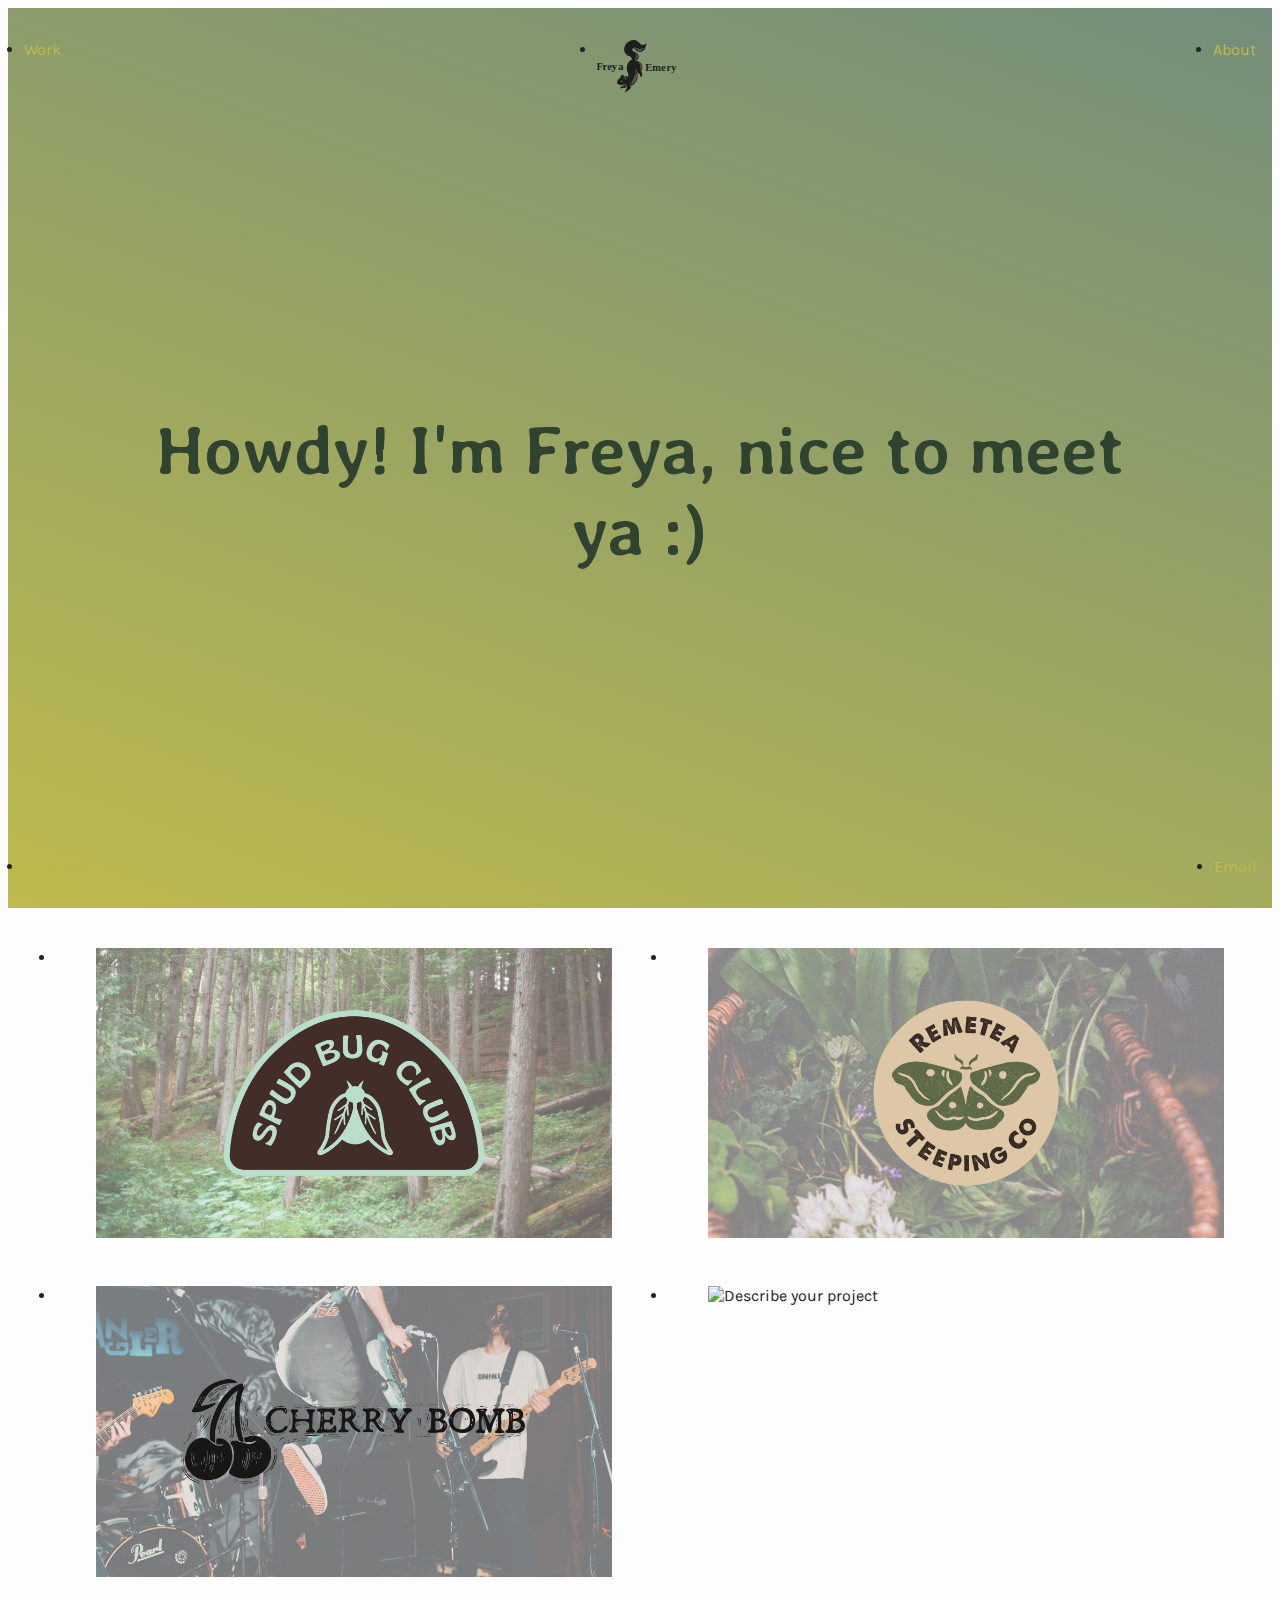
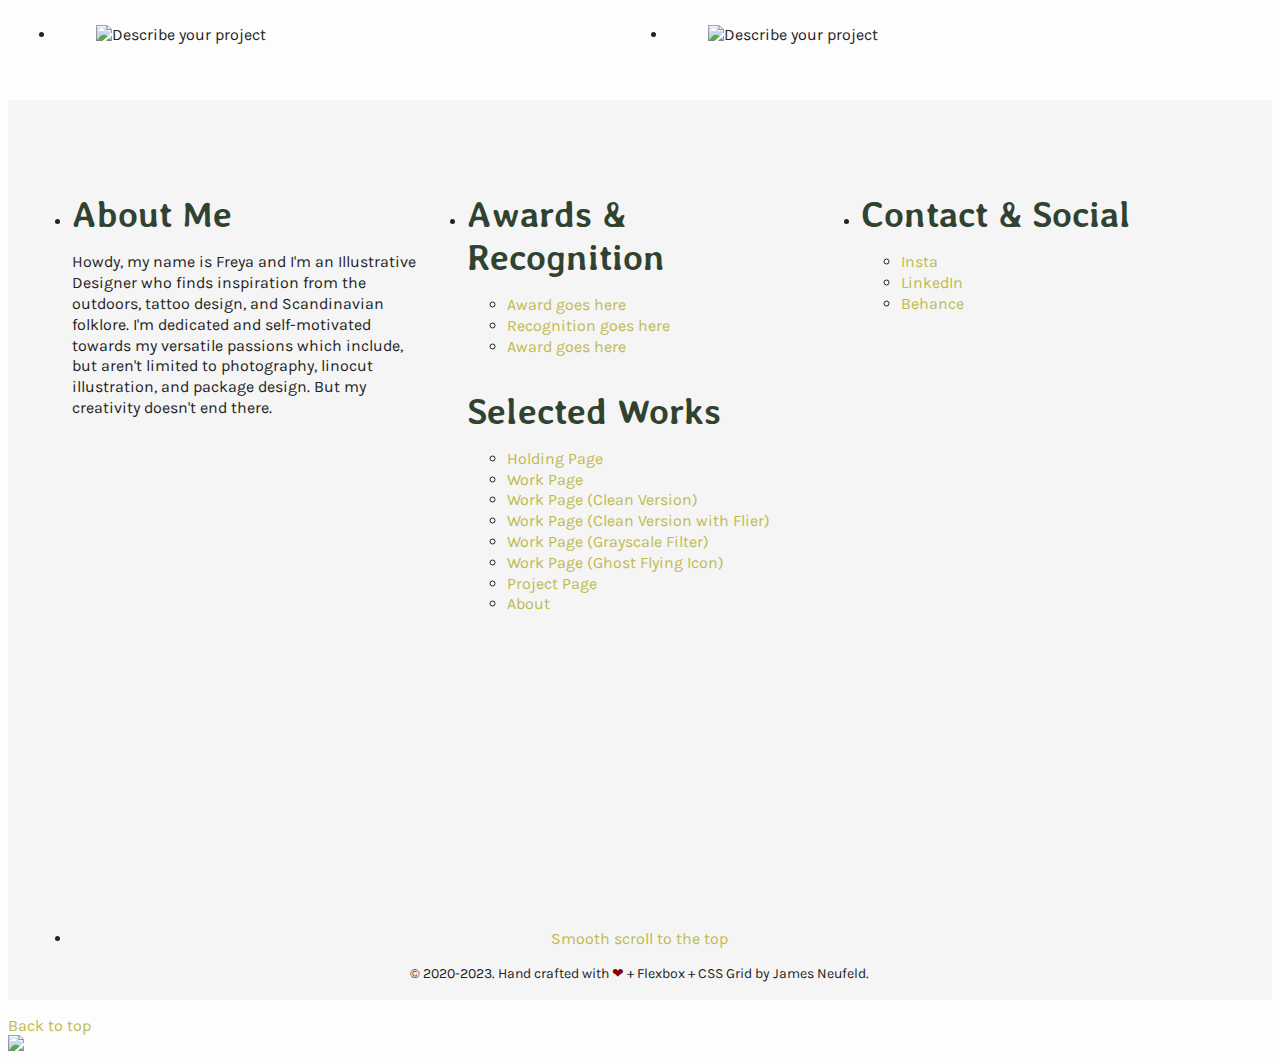
==== commit 23cad132: "Update work.html" ====
--- a/work.html
+++ b/work.html
@@ -41,13 +41,13 @@
 
         <li class="work-page-grid-item">
           <figure>
-            <img src="assets/temp/cherry-bomb-highlight.jpg"
+            <img src="assets/temp/spudbugclub-highlight.jpg"
               alt="Describe your project">
           </figure>
           <a href="project-1.html">
             <div class="overlay">
               <h1 class="overlay-title">Text Overlay</h1>
-              <h4 class="overlay-description">Branding &amp Illustration</h4>
+              <h4 class="overlay-description">Cherry Bomb</h4>
             </div>
           </a>
         </li>
@@ -59,19 +59,19 @@
           <a href="project-2.html">
             <div class="overlay">
               <h1 class="overlay-title">Text Overlay</h1>
-              <h4 class="overlay-description">Interactive</h4>
+              <h4 class="overlay-description">Remetea</h4>
             </div>
           </a>
         </li>
         <li class="work-page-grid-item">
           <figure>
-            <img src="assets/temp/spudbugclub-highlight.jpg" 
+            <img src="assets/temp/cherry-bomb-highlight.jpg" 
             alt="Describe your project">
           </figure>
           <a href="project-1.html">
             <div class="overlay">
               <h1 class="overlay-title">Text Overlay</h1>
-              <h4 class="overlay-description">Packaging</h4>
+              <h4 class="overlay-description">Spud Bug Club</h4>
             </div>
           </a>
         </li>
--- a/styles/style.css
+++ b/styles/style.css
@@ -77,7 +77,7 @@
   --background-color-about: #f5f5f5;
   --background-color-footer: #f5f5f5;    
   --alt-background-color: #000000;
-  --background-color-holding-page: rgba(82, 0, 255,0.6);
+  --background-color-holding-page: beba4c;
   --h1-color: #304230;
   --h2-color: #304230;
   --h3-color: #304230;
@@ -91,18 +91,18 @@
   --overlay-title-color: #beba4c;
   --overlay-description-color: #ffffff;
   --hyperlink-color: #beba4c;
-  --hyperlink-alternate-color: orangered;
+  --hyperlink-alternate-color: #bb7a3d;
   --hover-color: #111;
   --visited-color: #beba4c;
-  --project-title-color: #beba4c;
-  --project-sidebar-background-color: orangered;
-  --project-sidebar-text-color: white;
+  --project-title-color: #304230;
+  --project-sidebar-background-color: #beba4c;
+  --project-sidebar-text-color: #304230;
   --heart-color: darkred;
   --holding-page-footer-color: #beba4c;
   --text-selection-background-color: #5200ff;
-  --linear-gradient-color-1: #ff057c;
-  --linear-gradient-color-2: #8d0b93;
-  --linear-gradient-color-3: #321575;
+  --linear-gradient-color-1: #e4db9e;
+  --linear-gradient-color-2: #bb7a3d;
+  --linear-gradient-color-3: #afa92d;
   --stroke-shadow-color: rgba(0, 0, 0, 0.4);
 }
 
